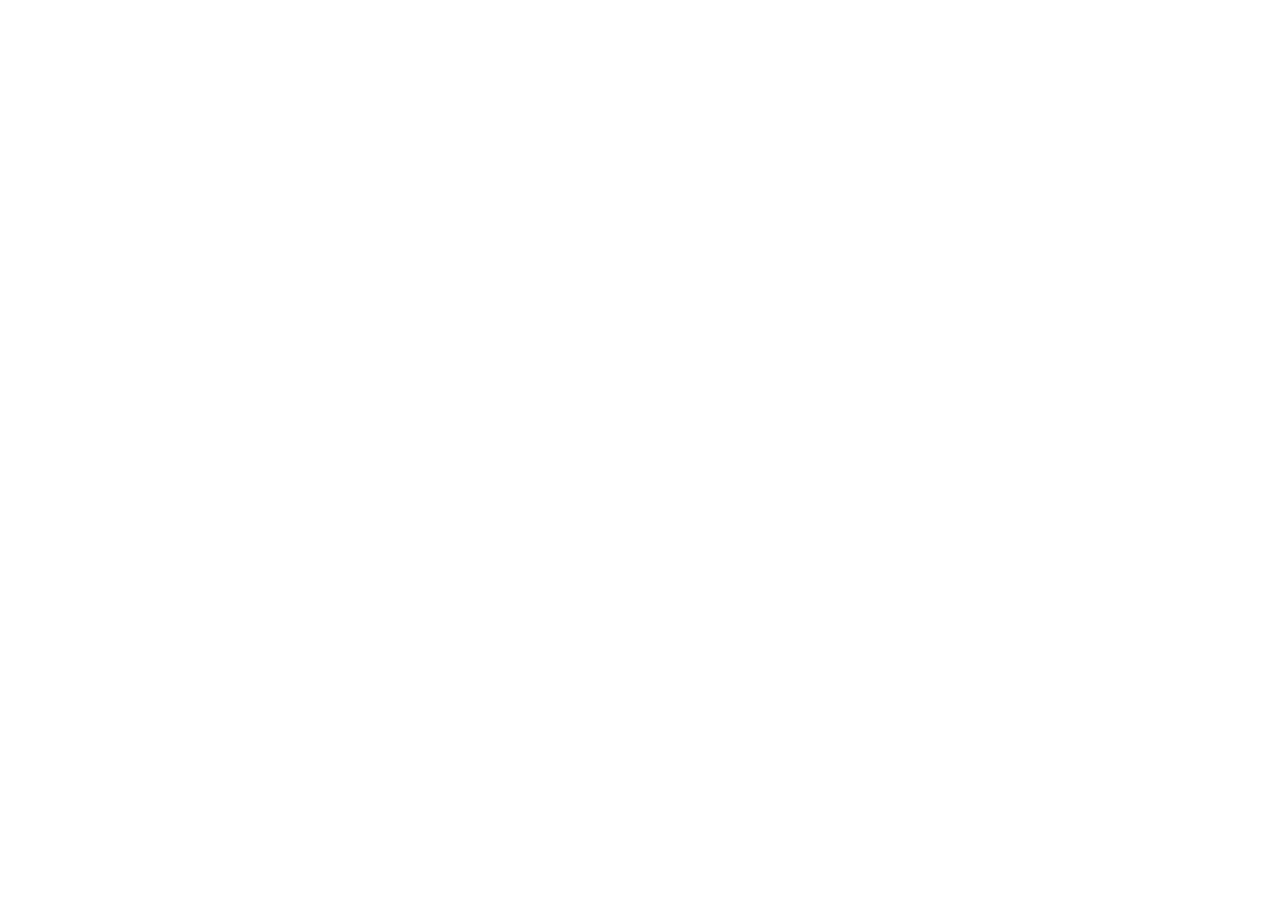
==== login.html @ 42f96b1f "proyecto inicial" ====
<!doctype html>
<html lang="es">
  <head>
    <meta charset="UTF-8" />
    <meta name="viewport" content="width=device-width, initial-scale=1.0" />
    <title>Login</title>
  </head>
  <body></body>
</html>
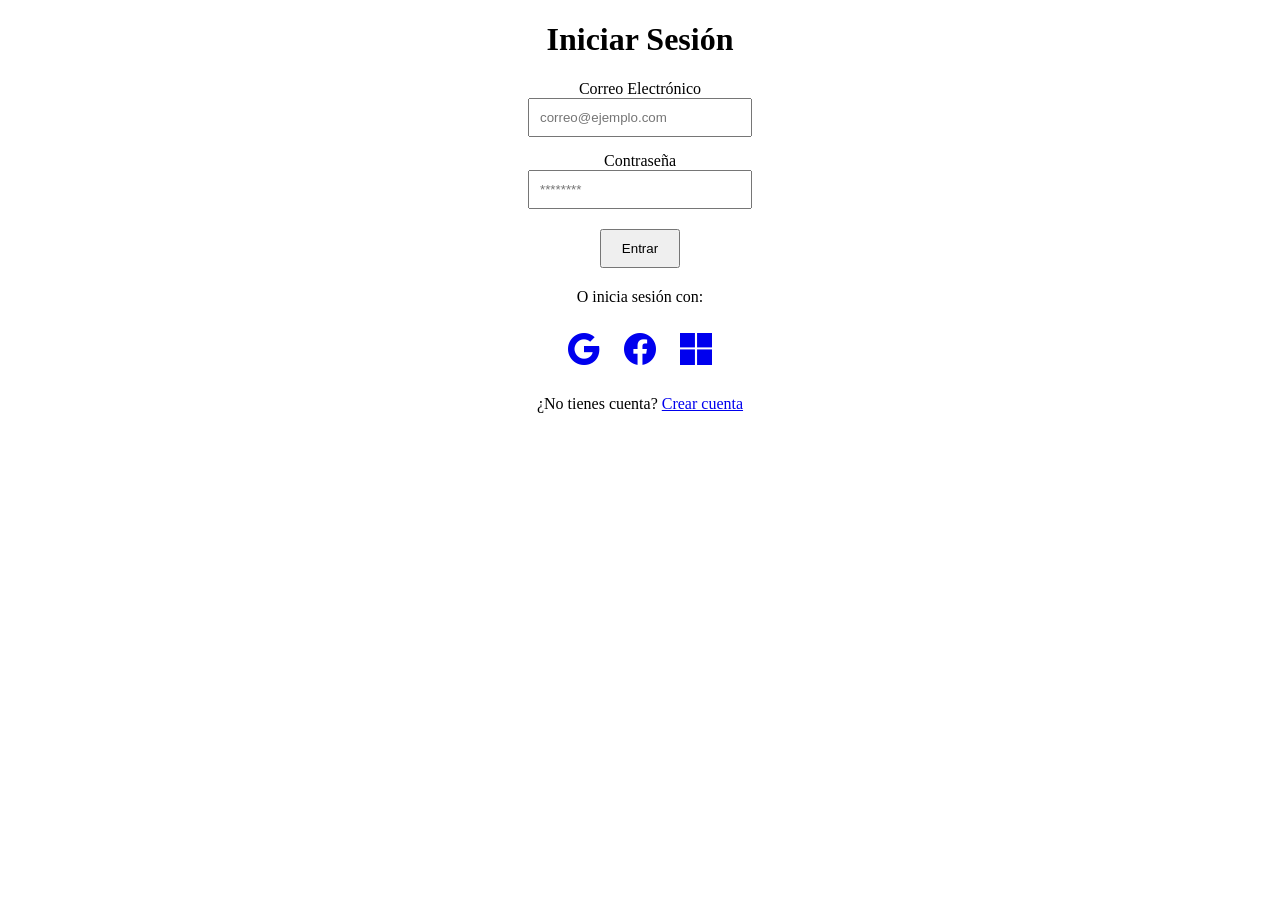
==== commit 5fcf704c: "agregando el login" ====
--- a/login.html
+++ b/login.html
@@ -3,7 +3,62 @@
   <head>
     <meta charset="UTF-8" />
     <meta name="viewport" content="width=device-width, initial-scale=1.0" />
-    <title>Login</title>
+    <title>Iniciar Sesión</title>
+
+    <link rel="stylesheet" href="css/login.css" />
+
+    <link
+      rel="stylesheet"
+      href="https://cdn.jsdelivr.net/npm/bootstrap-icons@1.13.1/font/bootstrap-icons.min.css"
+    />
   </head>
-  <body></body>
+
+  <body>
+    <main>
+      <form action="index.html" method="get">
+        <h1>Iniciar Sesión</h1>
+
+        <label for="email">Correo Electrónico</label>
+        <input
+          type="email"
+          id="email"
+          name="email"
+          placeholder="correo@ejemplo.com"
+          required
+        />
+
+        <label for="password">Contraseña</label>
+        <input
+          type="password"
+          id="password"
+          name="password"
+          placeholder="********"
+          required
+        />
+
+        <button type="submit">Entrar</button>
+
+        <p>O inicia sesión con:</p>
+
+        <div class="icons">
+          <a href="#">
+            <i class="bi bi-google"></i>
+          </a>
+
+          <a href="#">
+            <i class="bi bi-facebook"></i>
+          </a>
+
+          <a href="#">
+            <i class="bi bi-microsoft"></i>
+          </a>
+        </div>
+
+        <p>
+          ¿No tienes cuenta?
+          <a href="registro.html">Crear cuenta</a>
+        </p>
+      </form>
+    </main>
+  </body>
 </html>
--- a/css/login.css
+++ b/css/login.css
@@ -0,0 +1,27 @@
+body {
+  text-align: center;
+}
+
+label {
+  display: block;
+  margin-top: 15px;
+}
+
+input {
+  width: 200px;
+  padding: 10px;
+}
+
+button {
+  margin: 20px auto;
+  display: block;
+  margin-top: 20px;
+  padding: 10px 20px;
+}
+
+.icons a {
+  display: inline-block;
+  margin: 10px;
+  font-size: 2rem;
+  text-decoration: none;
+}
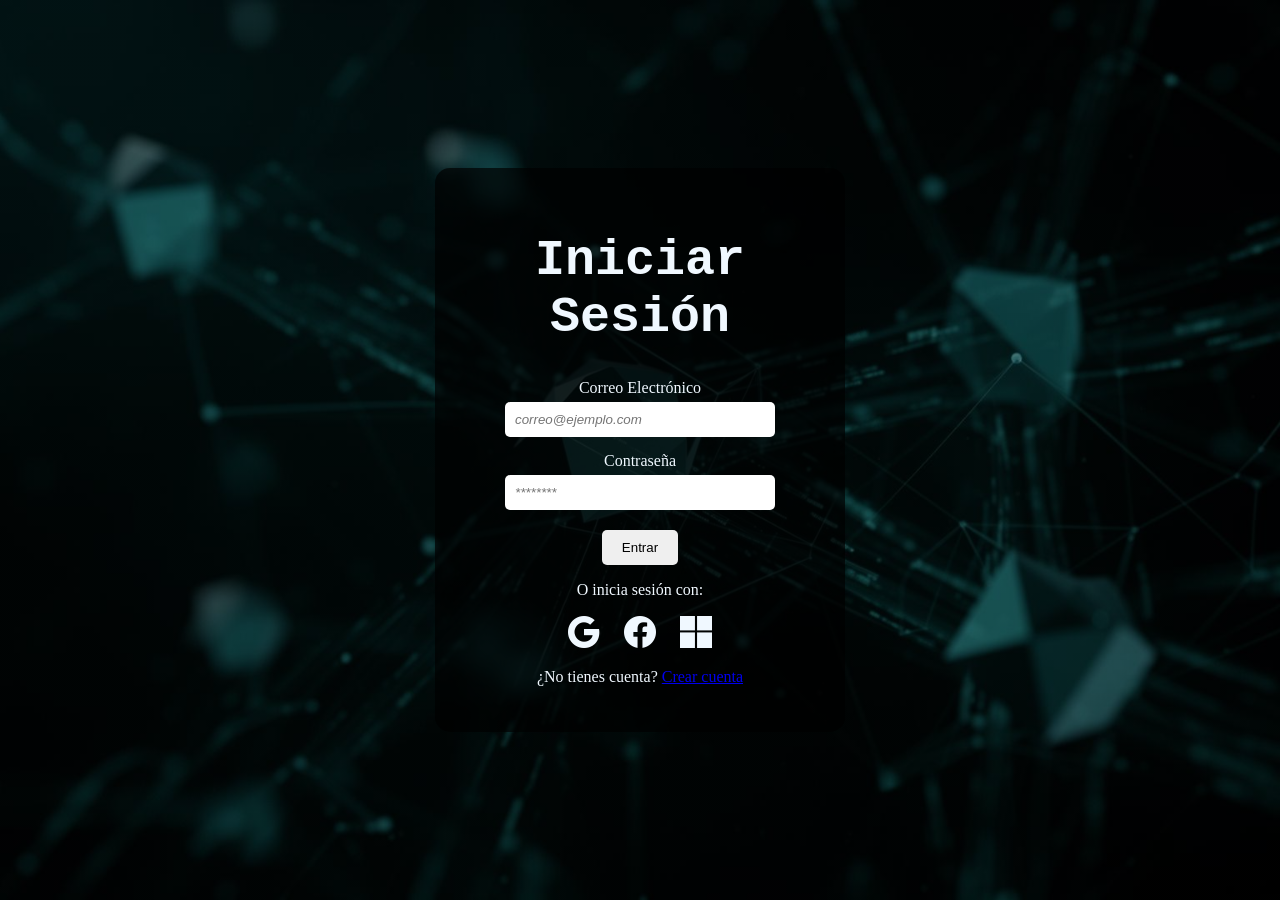
==== commit e95377c0: "modificando el login.css y el registro.css" ====
--- a/login.html
+++ b/login.html
@@ -56,7 +56,7 @@
 
         <p>
           ¿No tienes cuenta?
-          <a href="registro.html">Crear cuenta</a>
+          <a href="registro.html"><span>Crear cuenta</span></a>
         </p>
       </form>
     </main>
--- a/css/login.css
+++ b/css/login.css
@@ -1,27 +1,110 @@
+/* FONDO */
 body {
+  margin: 0;
+  min-height: 100vh;
   text-align: center;
+  color: aliceblue;
+
+  display: flex;
+  justify-content: center;
+  align-items: center;
+
+  background:
+    linear-gradient(rgba(0, 0, 0, 0.5), rgba(0, 0, 0, 0.5)),
+    url("img/fondo.jpg");
+
+  background-size: cover;
+  background-position: center;
+  background-repeat: no-repeat;
 }
 
+/* FORMULARIO */
+form {
+  width: 350px;
+  padding: 30px;
+  background-color: rgba(0, 0, 0, 0.7);
+  border-radius: 15px;
+}
+
+/* TITULO */
+h1 {
+  font-size: 50px;
+  font-family: "Courier New", Courier, monospace;
+  font-weight: bold;
+}
+
+/* ETIQUETAS */
 label {
   display: block;
   margin-top: 15px;
+  margin-bottom: 5px;
+  text-transform: capitalize;
 }
 
+/* CAMPOS DE TEXTO */
 input {
-  width: 200px;
+  width: 250px;
   padding: 10px;
+  font-style: italic;
+  border: none;
+  border-radius: 5px;
 }
 
+/* INPUT SELECCIONADO */
+input:focus {
+  outline: 2px solid #00bfff;
+}
+
+/* BOTON */
 button {
-  margin: 20px auto;
-  display: block;
   margin-top: 20px;
   padding: 10px 20px;
+  cursor: pointer;
+  border: none;
+  border-radius: 5px;
+  transition: 0.3s;
+}
+
+/* EFECTO BOTON */
+button:hover {
+  transform: translateY(-5px) scale(1.05);
+}
+
+/* TEXTO DE REDES */
+.social-text {
+  margin-top: 20px;
+}
+
+/* ICONOS */
+.icons {
+  margin-top: 15px;
 }
 
 .icons a {
   display: inline-block;
-  margin: 10px;
+  margin: 0 10px;
   font-size: 2rem;
+  color: aliceblue;
+  text-decoration: none;
+  transition: 0.3s;
+}
+
+/* EFECTO ICONOS */
+.icons a:hover {
+  color: brown;
+  transform: translateY(-5px);
+}
+
+/* ENLACE REGISTRO */
+.registro {
+  margin-top: 20px;
+}
+
+.registro a {
+  color: #00bfff;
   text-decoration: none;
 }
+
+.registro a:hover {
+  color: brown;
+}
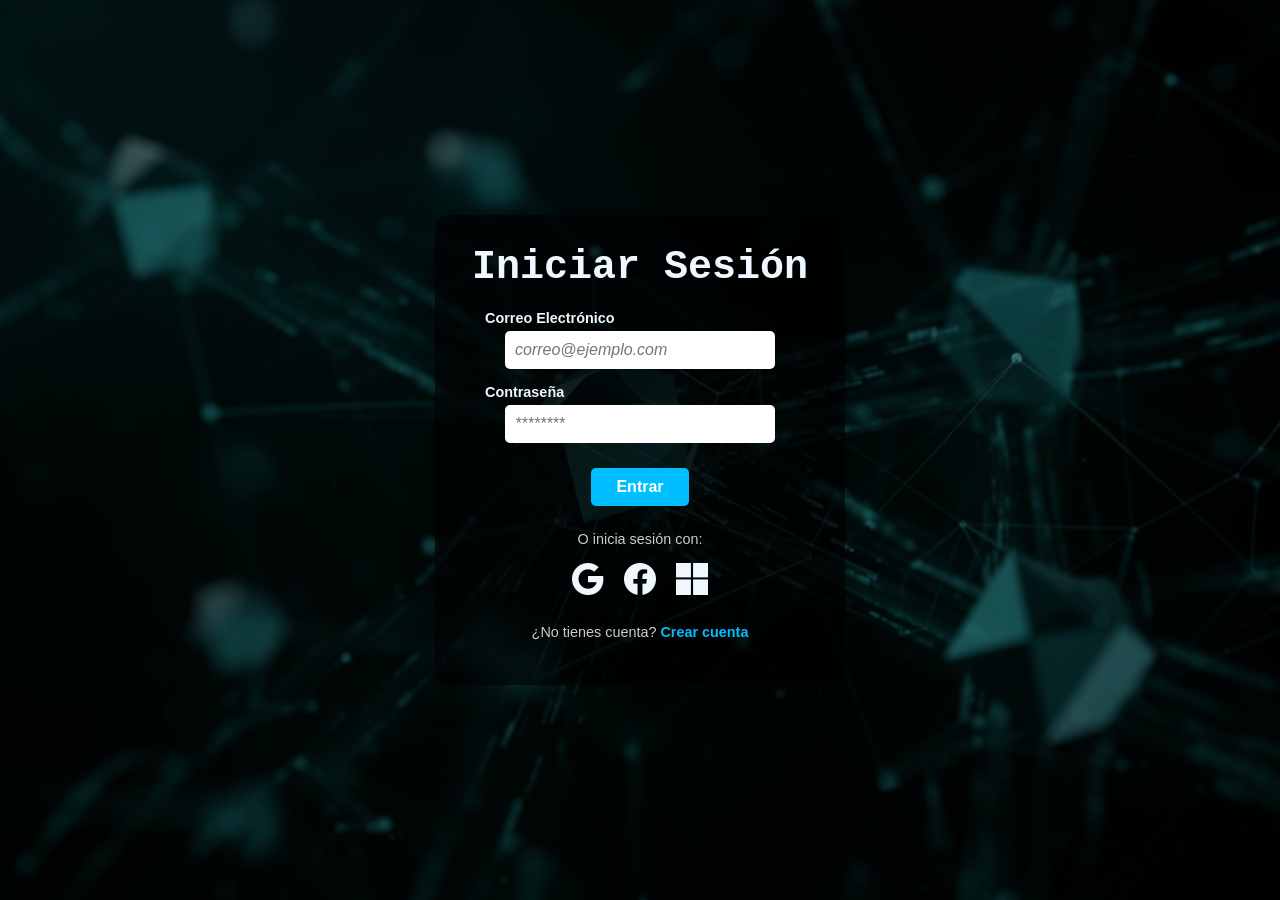
==== commit 454723b7: "unificando estilos auth de login y registro" ====
--- a/login.html
+++ b/login.html
@@ -5,21 +5,22 @@
     <meta name="viewport" content="width=device-width, initial-scale=1.0" />
     <title>Iniciar Sesión</title>
 
-    <link rel="stylesheet" href="css/login.css" />
-
+    <!-- Hojas de estilo -->
+    <link rel="stylesheet" href="css/auth.css" />
     <link
       rel="stylesheet"
       href="https://cdn.jsdelivr.net/npm/bootstrap-icons@1.13.1/font/bootstrap-icons.min.css"
     />
   </head>
 
-  <body>
+  <body class="auth-page">
     <main>
-      <form action="index.html" method="get">
-        <h1>Iniciar Sesión</h1>
+      <form class="auth-form" id="login-form" action="index.html" method="get">
+        <h1 class="auth-title">Iniciar Sesión</h1>
 
-        <label for="email">Correo Electrónico</label>
+        <label class="auth-label" for="email">Correo Electrónico</label>
         <input
+          class="auth-input"
           type="email"
           id="email"
           name="email"
@@ -27,8 +28,9 @@
           required
         />
 
-        <label for="password">Contraseña</label>
+        <label class="auth-label" for="password">Contraseña</label>
         <input
+          class="auth-input"
           type="password"
           id="password"
           name="password"
@@ -36,29 +38,32 @@
           required
         />
 
-        <button type="submit">Entrar</button>
+        <button class="auth-button" type="submit">Entrar</button>
 
-        <p>O inicia sesión con:</p>
+        <p class="auth-social-text">O inicia sesión con:</p>
 
-        <div class="icons">
-          <a href="#">
+        <div class="auth-icons">
+          <a href="#" aria-label="Iniciar sesión con Google">
             <i class="bi bi-google"></i>
           </a>
 
-          <a href="#">
+          <a href="#" aria-label="Iniciar sesión con Facebook">
             <i class="bi bi-facebook"></i>
           </a>
 
-          <a href="#">
+          <a href="#" aria-label="Iniciar sesión con Microsoft">
             <i class="bi bi-microsoft"></i>
           </a>
         </div>
 
-        <p>
+        <p class="auth-switch">
           ¿No tienes cuenta?
-          <a href="registro.html"><span>Crear cuenta</span></a>
+          <a href="registro.html">Crear cuenta</a>
         </p>
       </form>
     </main>
+
+    <!-- Script de Autenticación -->
+    <script src="js/auth.js"></script>
   </body>
 </html>
--- a/css/auth.css
+++ b/css/auth.css
@@ -0,0 +1,165 @@
+/* Estilos unificados para las páginas de Autenticación (Login y Registro) */
+
+body.auth-page {
+  margin: 0;
+  min-height: 100vh;
+  text-align: center;
+  color: aliceblue;
+
+  display: flex;
+  justify-content: center;
+  align-items: center;
+
+  background:
+    linear-gradient(rgba(0, 0, 0, 0.5), rgba(0, 0, 0, 0.5)),
+    url("img/fondo.jpg");
+
+  background-size: cover;
+  background-position: center;
+  background-repeat: no-repeat;
+  font-family: Arial, sans-serif;
+}
+
+/* CONTENEDOR DEL FORMULARIO DE AUTENTICACIÓN */
+.auth-form {
+  width: 350px;
+  padding: 30px;
+  background-color: rgba(0, 0, 0, 0.7);
+  border-radius: 15px;
+  box-shadow: 0 8px 32px 0 rgba(0, 0, 0, 0.37);
+}
+
+/* TÍTULO DEL FORMULARIO */
+.auth-title {
+  font-size: 40px; /* Reducido ligeramente para evitar desbordes en móviles */
+  font-family: "Courier New", Courier, monospace;
+  font-weight: bold;
+  margin-top: 0;
+  margin-bottom: 20px;
+}
+
+/* ETIQUETAS DE LOS CAMPOS */
+.auth-label {
+  display: block;
+  margin-top: 15px;
+  margin-bottom: 5px;
+  text-transform: capitalize;
+  text-align: left; /* Alineado a la izquierda para mejor lectura de formularios */
+  padding-left: 20px; /* Alineación con los campos de texto */
+  font-weight: bold;
+  font-size: 0.9rem;
+}
+
+/* CAMPOS DE ENTRADA (INPUTS) */
+.auth-input {
+  width: 250px;
+  padding: 10px;
+  font-style: italic;
+  border: none;
+  border-radius: 5px;
+  font-size: 1rem;
+  background-color: #ffffff;
+  color: #333333;
+}
+
+/* ESTADO DE ENFOQUE DEL INPUT */
+.auth-input:focus {
+  outline: 2px solid #00bfff;
+}
+
+/* BOTÓN PRINCIPAL */
+.auth-button {
+  margin-top: 25px;
+  padding: 10px 25px;
+  font-size: 1rem;
+  font-weight: bold;
+  cursor: pointer;
+  border: none;
+  border-radius: 5px;
+  background-color: #00bfff;
+  color: #ffffff;
+  transition: all 0.3s ease;
+}
+
+/* EFECTO HOVER EN BOTÓN */
+.auth-button:hover {
+  background-color: #0099cc;
+  transform: translateY(-3px) scale(1.05);
+  box-shadow: 0 5px 15px rgba(0, 191, 255, 0.4);
+}
+
+/* TEXTO DE INTRODUCCIÓN A REDES SOCIALES */
+.auth-social-text {
+  margin-top: 25px;
+  font-size: 0.9rem;
+  color: #cccccc;
+}
+
+/* CONTENEDOR DE ICONOS DE REDES SOCIALES */
+.auth-icons {
+  margin-top: 15px;
+  display: flex;
+  justify-content: center;
+  gap: 20px;
+}
+
+.auth-icons a {
+  display: inline-block;
+  font-size: 2rem;
+  color: aliceblue;
+  text-decoration: none;
+  transition: all 0.3s ease;
+}
+
+/* EFECTO HOVER EN ICONOS */
+.auth-icons a:hover {
+  color: #00bfff; /* Cambiado de marrón a celeste para mayor armonía con la paleta de colores */
+  transform: translateY(-5px);
+}
+
+/* TEXTO DE CAMBIO DE PÁGINA (SWITCH) */
+.auth-switch {
+  margin-top: 25px;
+  font-size: 0.9rem;
+  color: #cccccc;
+}
+
+.auth-switch a {
+  color: #00bfff;
+  text-decoration: none;
+  font-weight: bold;
+  transition: color 0.3s ease;
+}
+
+.auth-switch a:hover {
+  color: #ffffff;
+  text-decoration: underline;
+}
+
+/* MENSAJES DE ERROR EN LA AUTENTICACIÓN */
+.auth-error {
+  background-color: rgba(239, 68, 68, 0.2);
+  border: 1px solid rgba(239, 68, 68, 0.5);
+  color: #fca5a5;
+  padding: 10px 15px;
+  border-radius: 8px;
+  font-size: 0.88rem;
+  font-weight: 600;
+  margin-bottom: 20px;
+  text-align: center;
+  display: none; /* Se activa con JavaScript */
+}
+
+/* Animación de sacudida (Shake) para errores */
+@keyframes shake {
+  0%,
+  100% {
+    transform: translateX(0);
+  }
+  25% {
+    transform: translateX(-6px);
+  }
+  75% {
+    transform: translateX(6px);
+  }
+}
